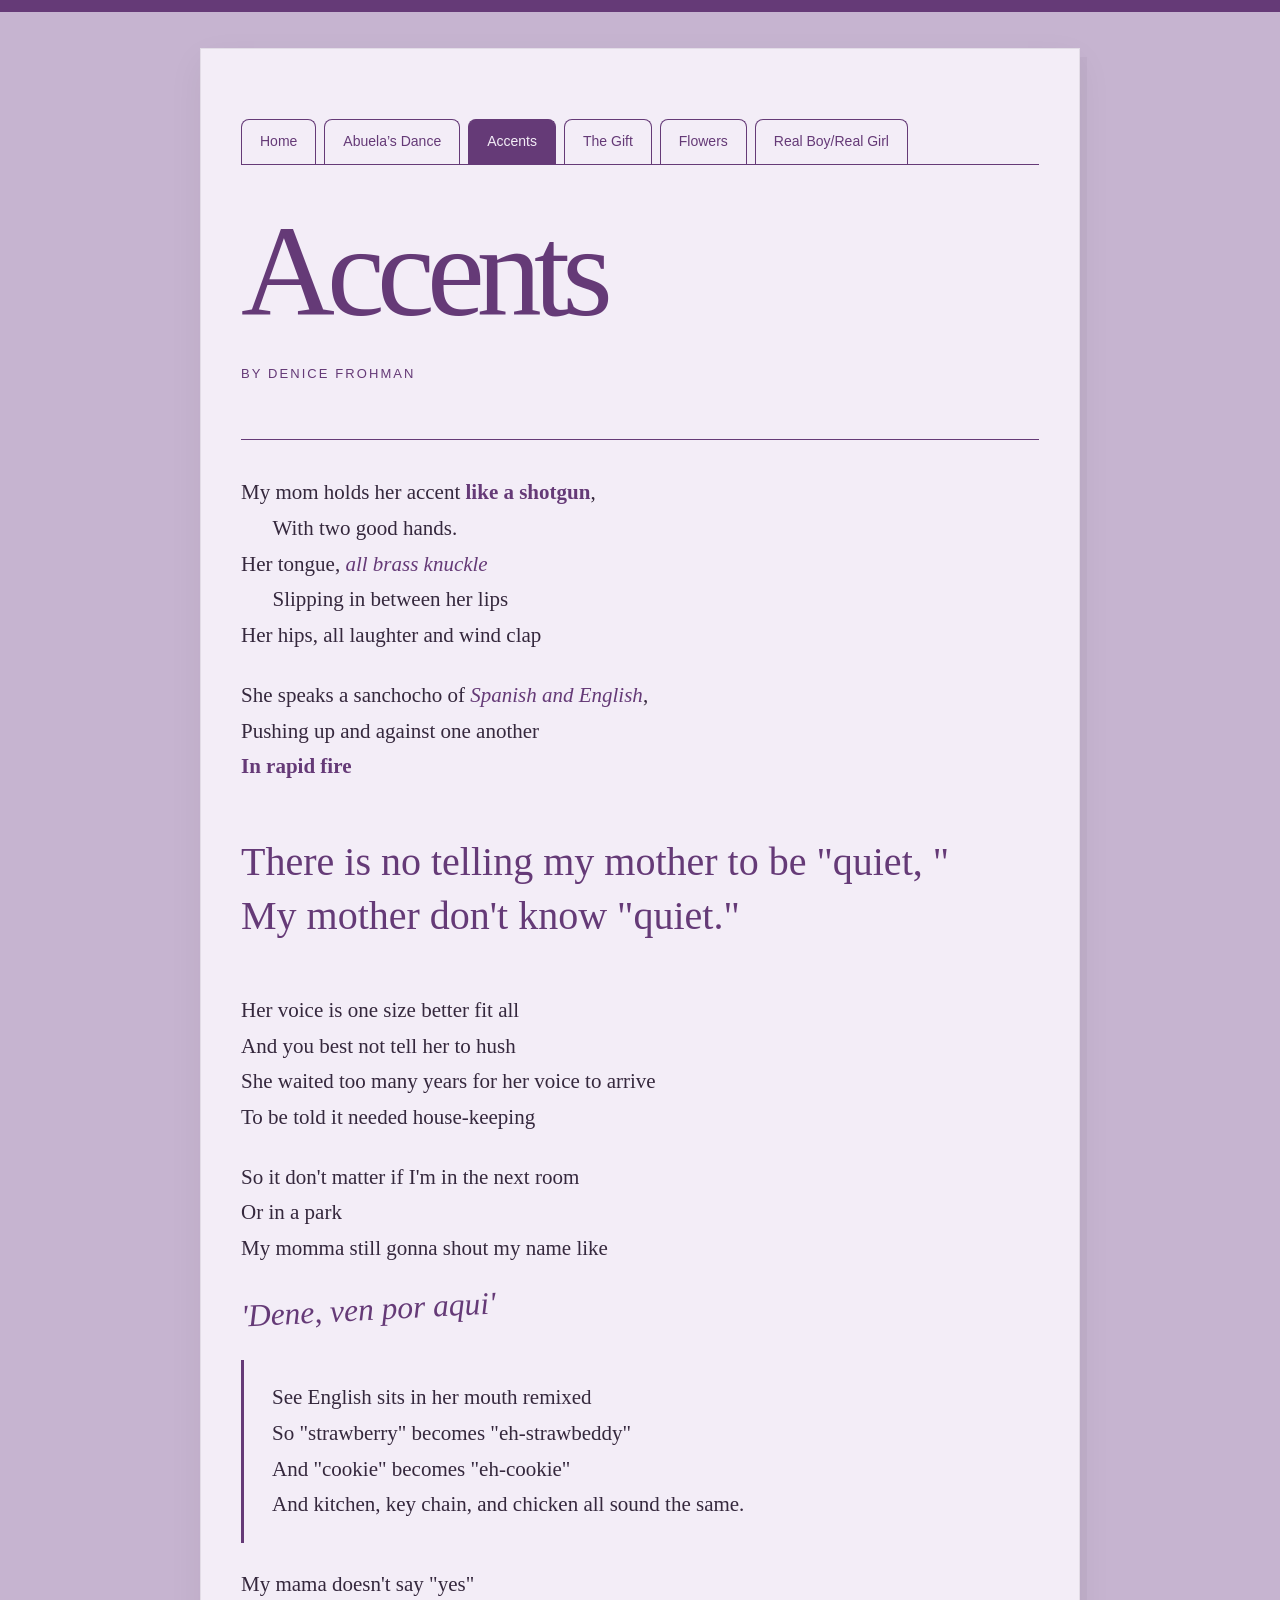
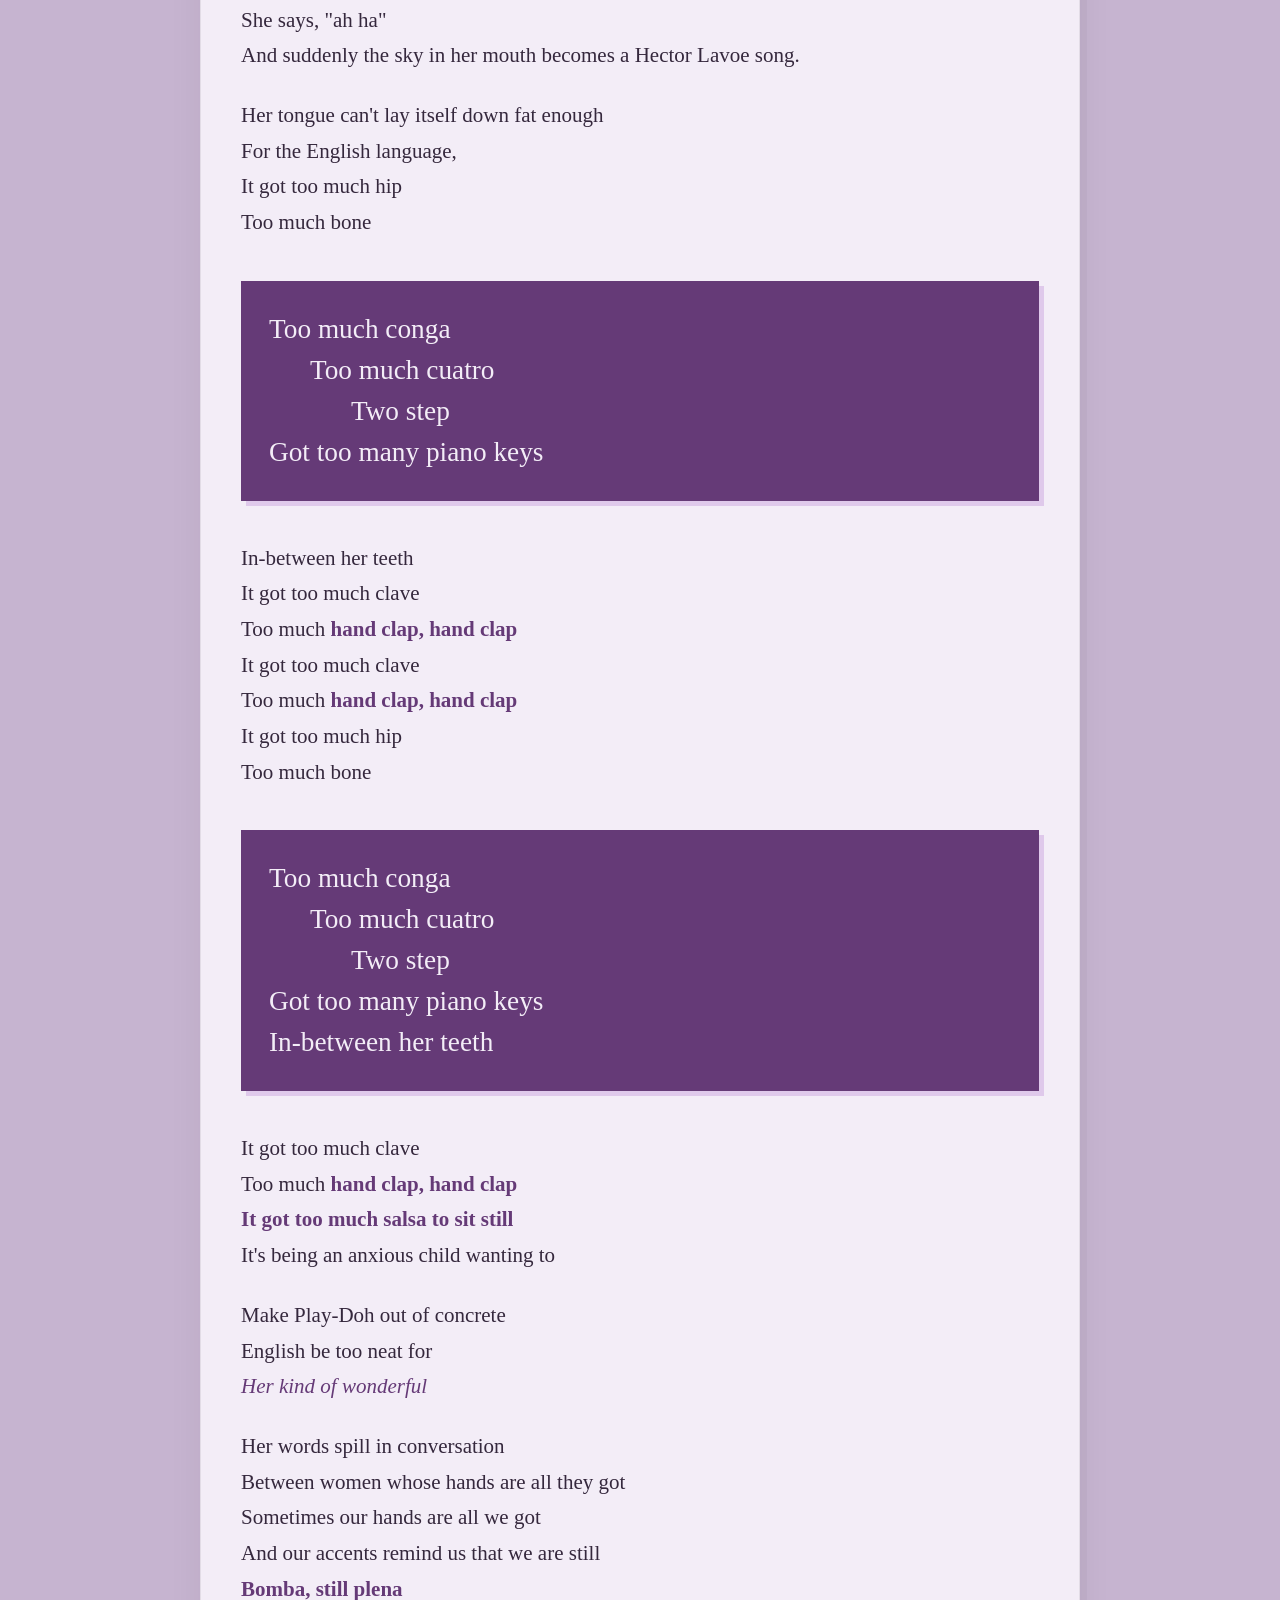
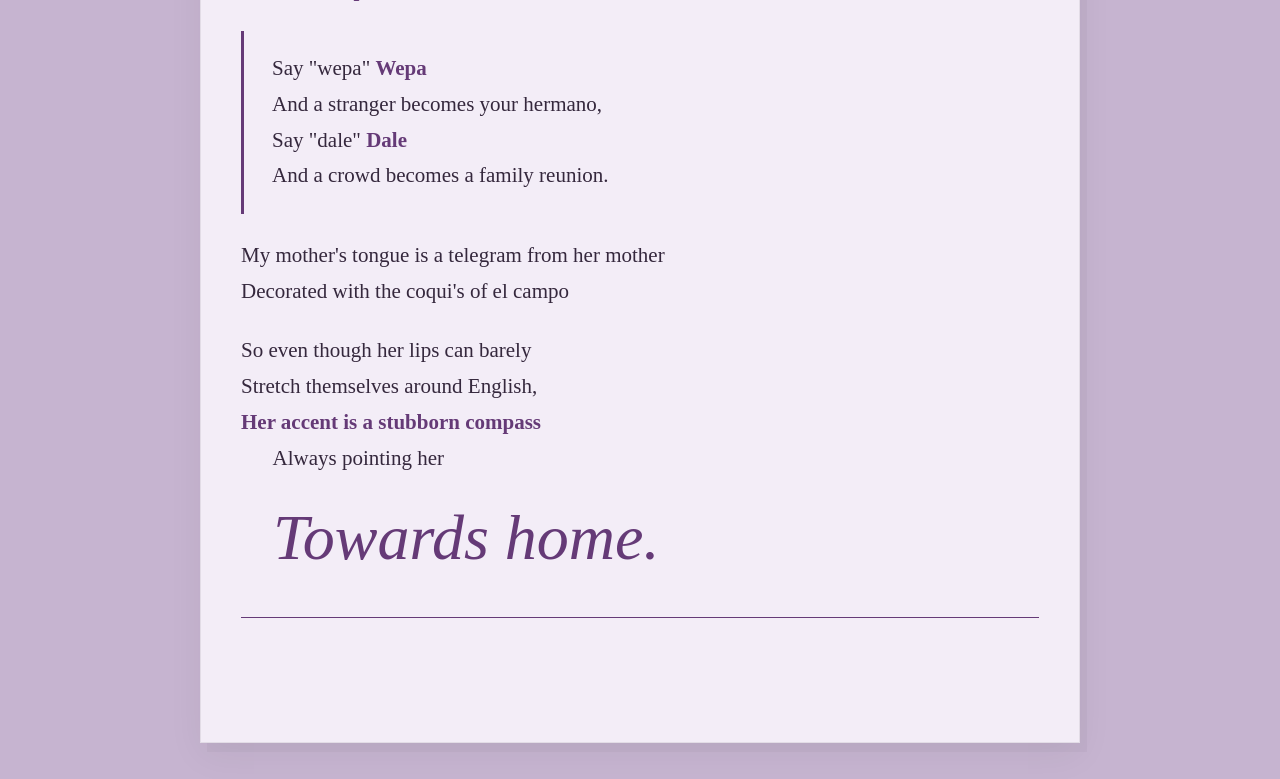
==== p1-zine/accents.html @ 3b050f1c "Build poetry website" ====
<!DOCTYPE html>
<html lang="en">
<head>
  <meta charset="UTF-8">
  <!-- tells the browser to use the device width for the page -->
  <meta name="viewport" content="width=device-width, initial-scale=1.0">
  <title>Accents — Denice Frohman</title>
  <!-- all the pages share this CSS file, so one change can update the whole site -->
  <link rel="stylesheet" href="style.css">
</head>
<body class="accents-page">
<!-- main holds the main content of this page -->
<main>
<!-- little tabs so both poems have a place here -->
<!-- these are regular page links. CSS is what makes them look like tabs -->
<nav class="poem-tabs" aria-label="Poems">
  <a href="index.html">Home</a>
  <a href="abuelas-dance.html">Abuela’s Dance</a>
  <a href="accents.html" aria-current="page">Accents</a>
  <a href="the-gift.html">The Gift</a>
  <a href="flowers.html">Flowers</a>
  <a href="realboy-real-girl.html">Real Boy/Real Girl</a>
</nav>
<!-- aria-current on the link above tells CSS which tab to fill in -->
<!-- title and author go together in the header -->
<header>
  <h1>Accents</h1>
  <p class="byline">by Denice Frohman</p>
</header>
<!-- keeping the line breaks so you can hear the rhythm while reading -->
<p>
  My mom holds her accent <b>like a shotgun</b>,<br>
  <span class="indent">With two good hands.</span><br>
  Her tongue, <em>all brass knuckle</em><br>
  <span class="indent">Slipping in between her lips</span><br>
  Her hips, all laughter and wind clap
</p>

<p>
  She speaks a sanchocho of <em>Spanish and English</em>,<br>
  Pushing up and against one another<br>
  <b>In rapid fire</b>
</p>

<!-- giving her voice some room. this part should feel loud -->
<p class="voice">
  There is no telling my mother to be &quot;quiet, &quot;<br>
  My mother don&#x27;t know &quot;quiet.&quot;
</p>

<p>
  Her voice is one size better fit all<br>
  And you best not tell her to hush<br>
  She waited too many years for her voice to arrive<br>
  To be told it needed house-keeping
</p>

<p>
  So it don&#x27;t matter if I&#x27;m in the next room<br>
  Or in a park<br>
  My momma still gonna shout my name like<br>
  <span class="callout">&#x27;Dene, ven por aqui&#x27;</span>
</p>

<!-- keeping the remixed words together in their own section -->
<p class="questions">
  See English sits in her mouth remixed<br>
  So &quot;strawberry&quot; becomes &quot;eh-strawbeddy&quot;<br>
  And &quot;cookie&quot; becomes &quot;eh-cookie&quot;<br>
  And kitchen, key chain, and chicken all sound the same.
</p>

<p>
  My mama doesn&#x27;t say &quot;yes&quot;<br>
  She says, &quot;ah ha&quot;<br>
  And suddenly the sky in her mouth becomes a Hector Lavoe song.
</p>

<p>
  Her tongue can&#x27;t lay itself down fat enough<br>
  For the English language,<br>
  It got too much hip<br>
  Too much bone
</p>

<!-- the repeated lines step across the page like a dance -->
<p class="rhythm">
  Too much conga<br>
  <span class="indent">Too much cuatro</span><br>
  <span class="indent step">Two step</span><br>
  Got too many piano keys
</p>

<p>
  In-between her teeth<br>
  It got too much clave<br>
  Too much <b>hand clap, hand clap</b><br>
  It got too much clave<br>
  Too much <b>hand clap, hand clap</b><br>
  It got too much hip<br>
  Too much bone
</p>

<!-- the repeated lines step across the page like a dance -->
<p class="rhythm">
  Too much conga<br>
  <span class="indent">Too much cuatro</span><br>
  <span class="indent step">Two step</span><br>
  Got too many piano keys<br>
  In-between her teeth
</p>

<p>
  It got too much clave<br>
  Too much <b>hand clap, hand clap</b><br>
  <span class="salsa">It got too much salsa to sit still</span><br>
  It&#x27;s being an anxious child wanting to
</p>

<p>
  Make Play-Doh out of concrete<br>
  English be too neat for<br>
  <em>Her kind of wonderful</em>
</p>

<p>
  Her words spill in conversation<br>
  Between women whose hands are all they got<br>
  Sometimes our hands are all we got<br>
  And our accents remind us that we are still<br>
  <b>Bomba, still plena</b>
</p>

<p class="questions">
  Say &quot;wepa&quot; <b>Wepa</b><br>
  And a stranger becomes your hermano,<br>
  Say &quot;dale&quot; <b>Dale</b><br>
  And a crowd becomes a family reunion.
</p>

<p>
  My mother&#x27;s tongue is a telegram from her mother<br>
  Decorated with the coqui&#x27;s of el campo
</p>

<p>
  So even though her lips can barely<br>
  Stretch themselves around English,<br>
  <b>Her accent is a stubborn compass</b><br>
  <span class="indent">Always pointing her</span><br>
  <span class="home">Towards home.</span>
</p>
</main>
</body>
</html>
---- p1-zine/style.css ----
/* each poem gets its own paper + ink, like different pages in the same zine */
/* these variables save me from typing the same colors over and over */
:root {
  --backdrop: #dec3c8;
  --paper: #faf2e7;
  --ink: #293b32;
  --accent: #245b46;
  --highlight: #ecd0d5;
}

/* lavender and plum for accents. changing these colors updates the whole page */
.accents-page {
  --backdrop: #c6b4d0;
  --paper: #f3edf7;
  --ink: #35283d;
  --accent: #653a77;
  --highlight: #dfc9eb;
}

/* this one feels like an old letter. parchment, brown ink, a little gold */
.gift-page {
  --backdrop: #c9bb9c;
  --paper: #f7efdc;
  --ink: #3d3328;
  --accent: #79502e;
  --highlight: #e6d5af;
}

/* sage paper and yellow highlights for flowers, like a garden notebook */
.flowers-page {
  --backdrop: #b8c7a7;
  --paper: #f4f3e3;
  --ink: #303c2b;
  --accent: #435c32;
  --highlight: #ede2a1;
}

/* midnight blue for this one, like a stage before the lights come up */
.real-page {
  --backdrop: #18243e;
  --paper: #e9eff6;
  --ink: #25324a;
  --accent: #294b80;
  --highlight: #c7d8ed;
}

/* this title is long, so it gets a smaller size and can wrap if needed */
.real-page h1 {
  font-size: clamp(52px, 9vw, 100px);
  overflow-wrap: anywhere;
}

/* the lines step inward when the strings pull, then open back up */
.real-stanza {
  margin: 0 0 42px;
}

/* block puts each span on its own line, even though spans are normally inline */
.poem-line {
  display: block;
}

/* one step inward. clamp sets a minimum, a flexible size, and a maximum */
.real-page .indent-1 {
  margin-left: clamp(18px, 4vw, 40px);
}

/* a second step inward for the lines that feel more pulled by the strings */
.real-page .indent-2 {
  margin-left: clamp(36px, 8vw, 80px);
}

/* the last bit gets its own space */
.final-moment {
  margin-top: 28px;
  padding: 24px;
  background: var(--accent);
  color: var(--paper);
}

.final-moment em {
  color: var(--paper);
}

/* a small number in the margin gives each part a place to start */
.flower-stanza {
  position: relative;
  padding: 24px 0 28px 44px;
  border-bottom: 1px solid var(--highlight);
}

/* absolute places the number relative to its section, which is position: relative */
.stanza-number {
  position: absolute;
  top: 24px;
  left: 0;
  margin: 0;
  color: var(--accent);
  font-family: "Courier New", monospace;
  font-size: 20px;
  line-height: 1.7;
}

.flower-stanza:last-child {
  border-bottom: 0;
}

/* the last word opens up and gets its own patch of sunlight */
.bloom {
  display: block;
  width: fit-content;
  margin-top: 36px;
  padding: 12px 24px;
  background: var(--highlight);
  color: var(--accent);
  font-size: clamp(54px, 10vw, 100px);
  font-style: italic;
  line-height: 1.1;
  border-radius: 50% 45% 48% 42%;
  transform: rotate(-3deg);
}

/* a quieter ending for this poem, like a note tucked away for later */
.gift-ending {
  display: block;
  margin-top: 35px;
  padding: 20px 24px;
  background: var(--highlight);
  color: var(--accent);
  font-size: clamp(26px, 5vw, 42px);
  font-style: italic;
  line-height: 1.3;
  border-bottom: 2px solid var(--accent);
}
/* padding and borders count inside the width instead of making things wider */
* {
  box-sizing: border-box;
}

/* the body sets the background and default text style for the whole page */
body {
  margin: 0;
  background-color: var(--backdrop);
  /* tiny dots give the outside a printed-paper feel without needing an image */
  background-image: radial-gradient(#0000000d 0.6px, transparent 0.6px);
  background-size: 4px 4px;
  color: var(--ink);
  font-family: Georgia, "Times New Roman", serif;
  font-size: clamp(16px, 2vw, 21px);
  line-height: 1.7;
  border-top: 12px solid var(--accent);
}

/* auto margins center the page; padding keeps the words off the edges */
main {
  max-width: 880px;
  margin: 36px auto;
  padding: 70px 40px 100px;
  background: var(--paper);
  border: 1px solid #00000012;
  box-shadow: 7px 9px 0 #00000008, 0 12px 35px #0000000d;
}

/* a thin line separates the title and author from the actual poem */
header {
  border-bottom: 1px solid var(--accent);
  padding-bottom: 30px;
  margin-bottom: 35px;
}

/* links dressed up as tabs. the filled one is the poem you're reading */
/* flex puts the links beside each other; wrap lets them move onto another row */
.poem-tabs {
  display: flex;
  flex-wrap: wrap;
  gap: 8px;
  margin-bottom: 45px;
  border-bottom: 1px solid var(--accent);
  font-family: Arial, sans-serif;
  font-size: 14px;
}

/* the four radius values go top-left, top-right, bottom-right, bottom-left */
.poem-tabs a {
  border: 1px solid var(--accent);
  border-bottom: 0;
  border-radius: 8px 8px 0 0;
  padding: 10px 18px;
  text-decoration: none;
}

/* this only selects the link marked as the current page in the HTML */
.poem-tabs a[aria-current="page"] {
  background: var(--accent);
  color: var(--paper);
}

/* spans let me move individual lines inward */
.accents-page .indent {
  display: inline-block;
  margin-left: 1.5em;
}

.accents-page .step {
  margin-left: 3em;
}

/* her voice gets bigger than the regular text */
.voice {
  margin: 50px 0;
  color: var(--accent);
  font-size: clamp(26px, 4vw, 40px);
  line-height: 1.35;
}

.callout {
  display: inline-block;
  margin-top: 16px;
  color: var(--accent);
  font-size: 1.5em;
  font-style: italic;
  transform: rotate(-3deg);
}

/* plum ink becomes the background when the rhythm picks up */
.rhythm {
  background: var(--accent);
  color: var(--paper);
  padding: 28px;
  margin: 40px 0;
  font-size: 1.3em;
  line-height: 1.5;
}

.salsa {
  display: inline-block;
  color: var(--accent);
  font-weight: bold;
  animation: sway 4s ease-in-out infinite alternate;
}

/* ending on home, with a little extra space to let it land */
.home {
  display: block;
  margin: 24px 0 0 0.5em;
  color: var(--accent);
  font-size: clamp(36px, 7vw, 64px);
  font-style: italic;
  line-height: 1.2;
}

/* clamp lets the title grow with the screen without getting too huge */
h1 {
  color: var(--accent);
  font-size: clamp(64px, 12vw, 130px);
  font-weight: normal;
  line-height: 0.95;
  letter-spacing: -0.06em;
  margin: 0 0 30px;
}

.byline {
  font-family: Arial, sans-serif;
  font-size: 13px;
  letter-spacing: 0.16em;
  text-transform: uppercase;
}

/* a little space after paragraphs keeps the stanzas from running together */
p {
  margin: 0 0 24px;
}

h2,
h3 {
  font-weight: normal;
  line-height: 1.3;
}

h3 {
  color: var(--accent);
  font-size: 1.25em;
  font-style: italic;
}

/* a little color on the words that already have emphasis */
b,
em {
  color: var(--accent);
}

/* underline-offset leaves some breathing room between a link and its underline */
a {
  color: var(--accent);
  text-decoration-thickness: 2px;
  text-underline-offset: 5px;
  transition: background-color 180ms ease;
}

/* hover is for the mouse; focus-visible gives keyboard users feedback too */
a:hover,
a:focus-visible {
  background-color: var(--highlight);
}

/* these lines get their own rhythm once the music starts */
.dance,
.refrain h2 {
  font-size: clamp(45px, 8vw, 85px);
  color: var(--accent);
  letter-spacing: -0.045em;
  line-height: 1.05;
}

/* a negative angle tilts this line slightly to the left */
.dance {
  transform: rotate(-4deg);
  margin: 45px 0 60px;
}

/* border-left draws the line; padding keeps the words from touching it */
.questions {
  border-left: 3px solid var(--accent);
  padding: 20px 0 20px 28px;
}

/* small side-to-side movement, like swaying instead of racing across the page */
.refrain {
  background-color: var(--accent);
  padding: 35px 25px;
  margin: 30px 0;
}

.refrain h2 {
  color: var(--paper);
  margin: 0;
  animation: sway 4s ease-in-out infinite alternate;
}

/* from and to are the two poses. alternate makes the animation move back and forth */
@keyframes sway {
  from { transform: translateX(-5px) rotate(-2deg); }
  to { transform: translateX(5px) rotate(2deg); }
}

/* letting the last few lines settle down again */
main > p:last-child {
  border-bottom: 1px solid var(--accent);
  padding-bottom: 40px;
}

/* these are the colors you see when you select text */
::selection {
  background: var(--highlight);
  color: var(--ink);
}

/* keeping the author credit simple, underneath the title */
.byline {
  color: var(--accent);
}

/* making the highlighted bits feel like scraps pasted onto the page */
.rhythm,
.refrain {
  box-shadow: 5px 5px 0 var(--highlight);
}

/* bold words inside the dark paper need the light ink too */
.rhythm b,
.rhythm em {
  color: var(--paper);
}

/* five simple squares, each matching the colors of its poem */
.home-page {
  background: #fff;
  color: #292e25;
  border-top: 0;
}

/* flex-wrap moves squares onto another row when they run out of room */
.home-page .poem-grid {
  display: flex;
  flex-wrap: wrap;
  justify-content: center;
  align-items: flex-start;
  gap: 36px 48px;
  max-width: 960px;
  margin: 0 auto;
  padding: 70px 24px 100px;
  border: 0;
  box-shadow: none;
  background: transparent;
}

/* aspect-ratio keeps these square; flex stacks the title above the author */
.poem-square {
  display: flex;
  flex-direction: column;
  justify-content: center;
  aspect-ratio: 1;
  width: 240px;
  max-width: 100%;
  min-width: 0;
  padding: 28px;
  border: 1px solid #292e2533;
  color: var(--tile-ink);
  background-color: var(--tile-paper);
  text-decoration: none;
  transition: box-shadow 180ms ease;
}

/* an inset shadow draws the hover border inside, so the square does not shift */
.poem-square:hover,
.poem-square:focus-visible {
  background-color: var(--tile-paper);
  box-shadow: inset 0 0 0 4px var(--tile-ink);
  outline: none;
}

/* each square has its own pair of colors, used by the shared square styles */
.square-dance { --tile-paper: #dec3c8; --tile-ink: #245b46; }
.square-accents { --tile-paper: #c6b4d0; --tile-ink: #563064; }
.square-gift { --tile-paper: #d3bb94; --tile-ink: #553921; }
.square-flowers { --tile-paper: #c6d493; --tile-ink: #374d27; }
.square-real { --tile-paper: #243e6a; --tile-ink: #e3edf7; }

/* titles are headings so the homepage still has a clear structure */
.poem-square h2 {
  margin: 0 0 18px;
  font-size: 34px;
  line-height: 1.1;
  letter-spacing: -0.04em;
  overflow-wrap: anywhere;
}

/* smaller sans-serif text separates the author from the poem title */
.poem-square p {
  margin: 0;
  font-family: Arial, sans-serif;
  font-size: 14px;
  line-height: 1.5;
}

/* uneven spacing makes the squares feel arranged on a table */
.square-dance { margin-top: 20px; }
.square-accents { margin-top: 90px; }
.square-gift { margin-top: 0; }
.square-flowers { margin-top: 10px; }
.square-real { margin-top: 65px; }
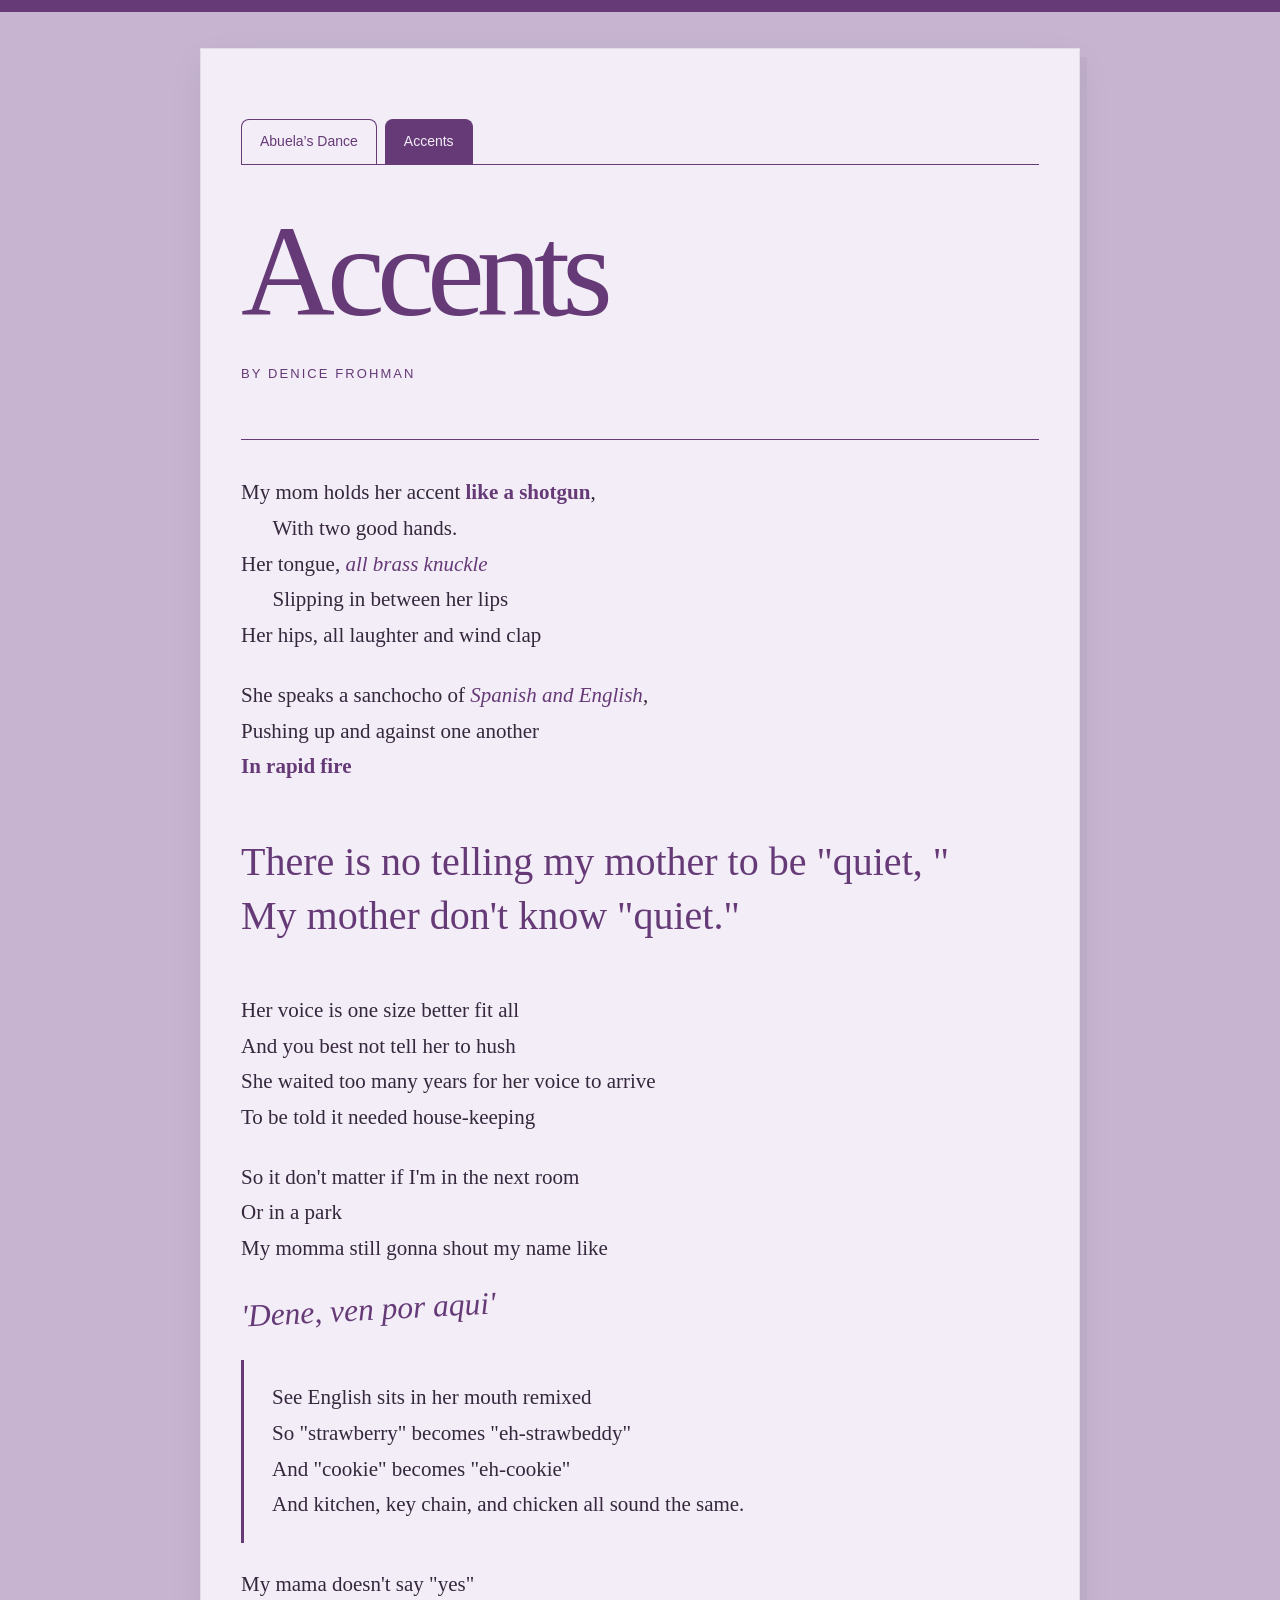
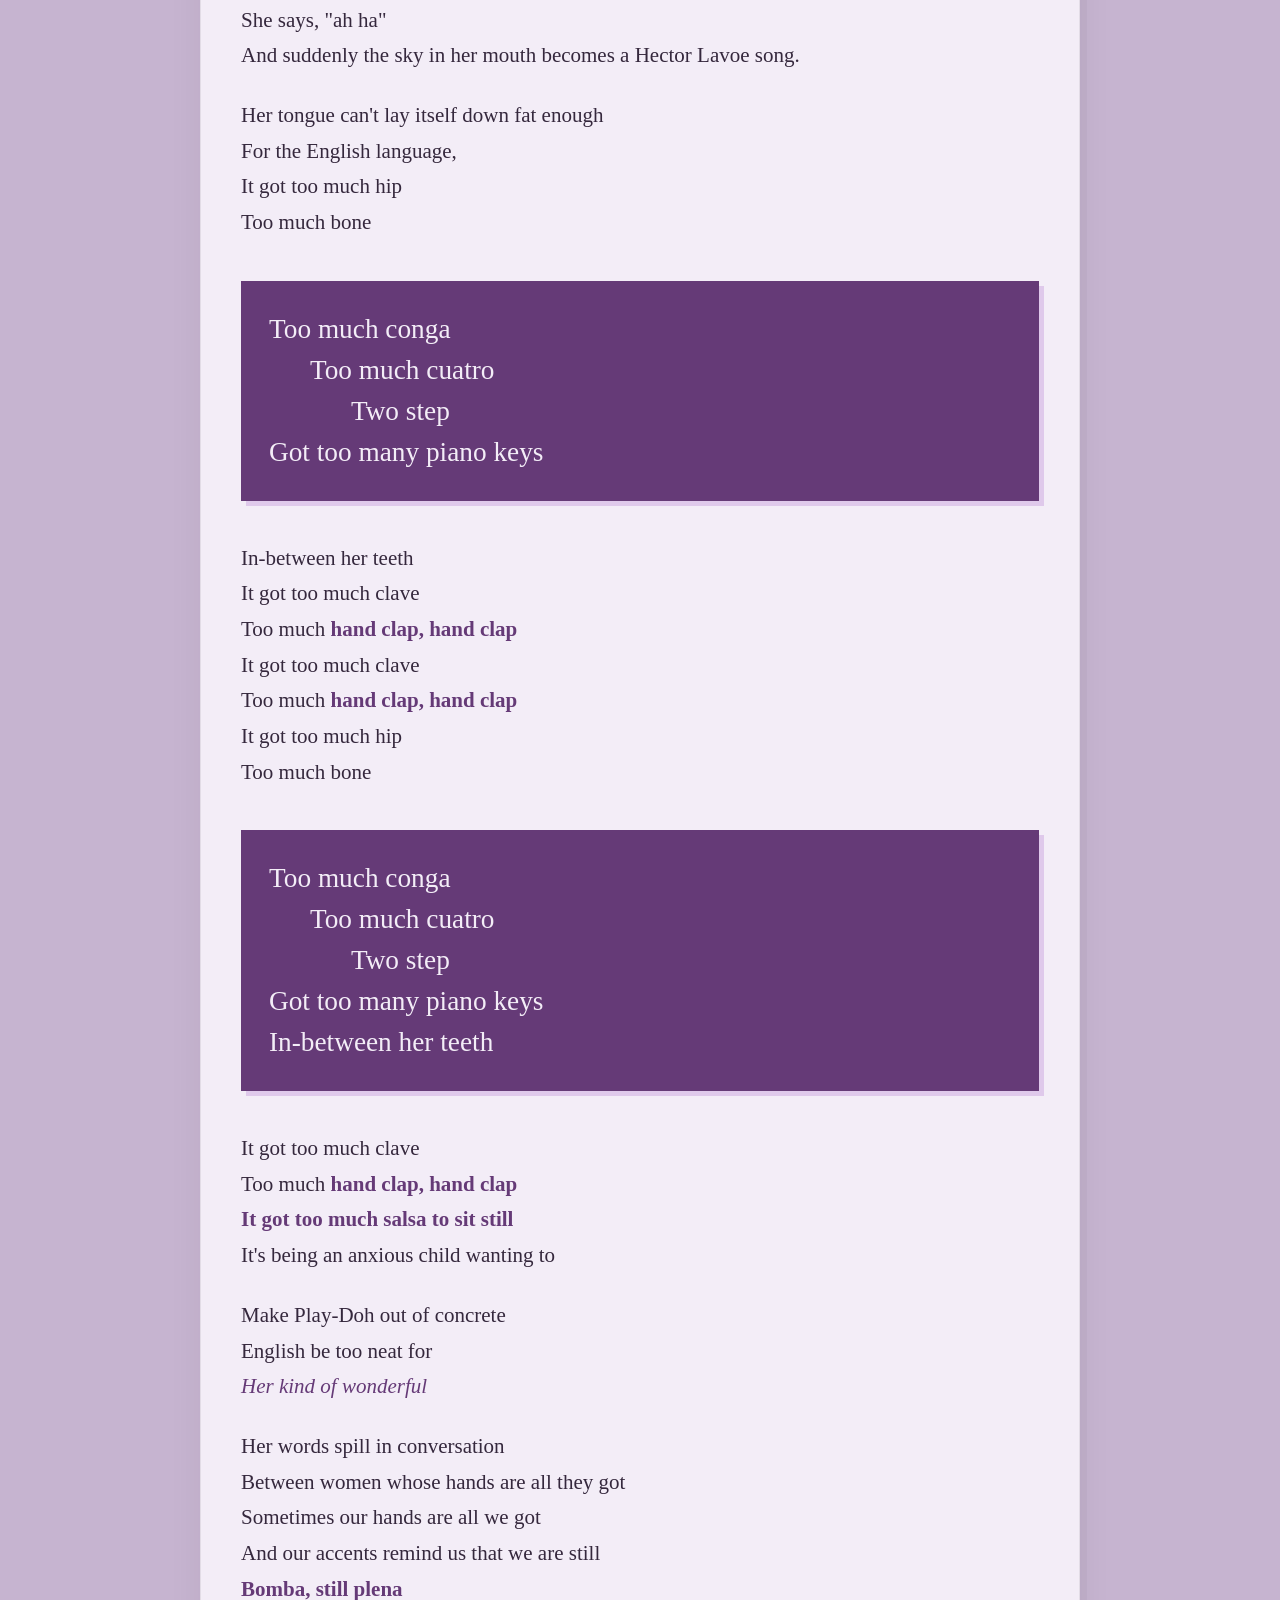
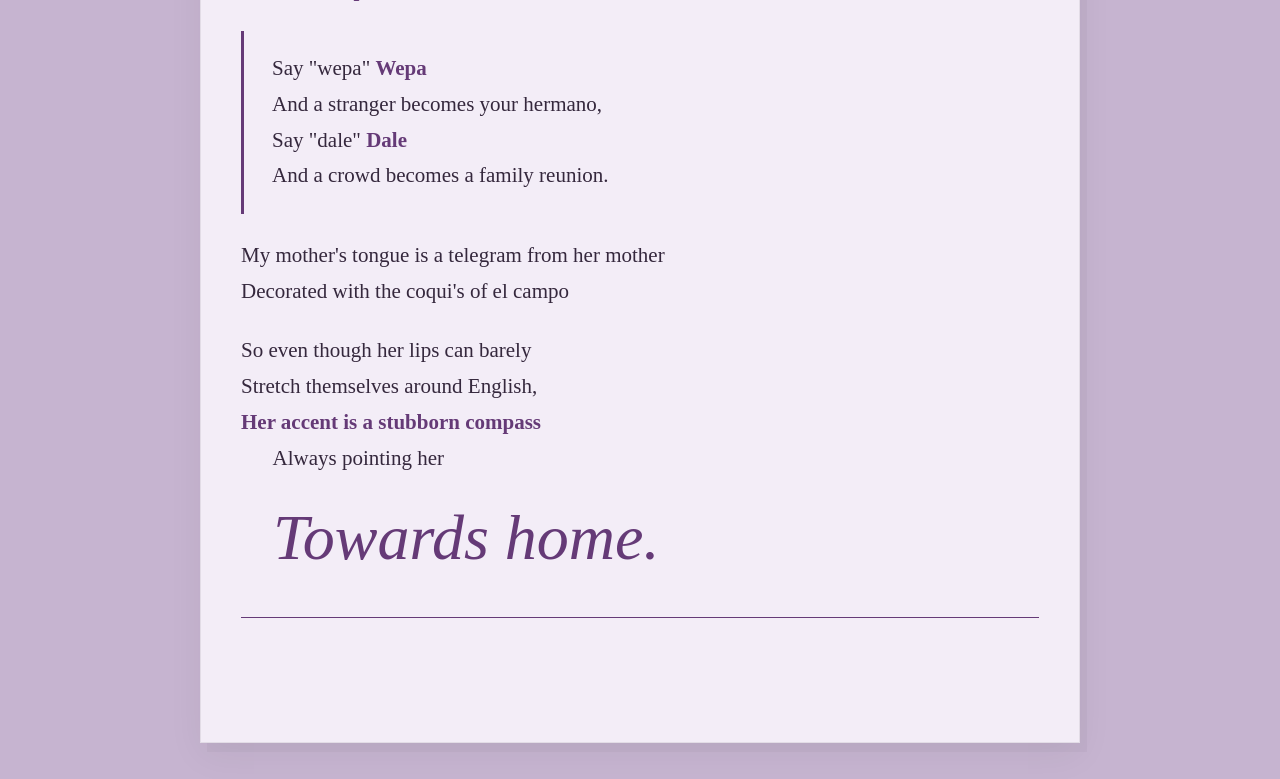
==== commit 1c5f6746: "more changes" ====
--- a/p1-zine/accents.html
+++ b/p1-zine/accents.html
@@ -2,27 +2,17 @@
 <html lang="en">
 <head>
   <meta charset="UTF-8">
-  <!-- tells the browser to use the device width for the page -->
   <meta name="viewport" content="width=device-width, initial-scale=1.0">
   <title>Accents — Denice Frohman</title>
-  <!-- all the pages share this CSS file, so one change can update the whole site -->
   <link rel="stylesheet" href="style.css">
 </head>
 <body class="accents-page">
-<!-- main holds the main content of this page -->
 <main>
 <!-- little tabs so both poems have a place here -->
-<!-- these are regular page links. CSS is what makes them look like tabs -->
 <nav class="poem-tabs" aria-label="Poems">
-  <a href="index.html">Home</a>
-  <a href="abuelas-dance.html">Abuela’s Dance</a>
+  <a href="index.html">Abuela’s Dance</a>
   <a href="accents.html" aria-current="page">Accents</a>
-  <a href="the-gift.html">The Gift</a>
-  <a href="flowers.html">Flowers</a>
-  <a href="realboy-real-girl.html">Real Boy/Real Girl</a>
 </nav>
-<!-- aria-current on the link above tells CSS which tab to fill in -->
-<!-- title and author go together in the header -->
 <header>
   <h1>Accents</h1>
   <p class="byline">by Denice Frohman</p>
--- a/p1-zine/style.css
+++ b/p1-zine/style.css
@@ -379,31 +379,17 @@
   border-top: 0;
 }
 
-/* flex-wrap moves squares onto another row when they run out of room */
-.home-page .poem-grid {
-  display: flex;
-  flex-wrap: wrap;
-  justify-content: center;
-  align-items: flex-start;
-  gap: 36px 48px;
-  max-width: 960px;
-  margin: 0 auto;
-  padding: 70px 24px 100px;
-  border: 0;
-  box-shadow: none;
-  background: transparent;
-}
-
+/* matching square dimensions for the photos and links */
 /* aspect-ratio keeps these square; flex stacks the title above the author */
 .poem-square {
   display: flex;
   flex-direction: column;
   justify-content: center;
   aspect-ratio: 1;
-  width: 240px;
+  width: clamp(150px, 14vw, 190px);
   max-width: 100%;
   min-width: 0;
-  padding: 28px;
+  padding: 20px;
   border: 1px solid #292e2533;
   color: var(--tile-ink);
   background-color: var(--tile-paper);
@@ -429,7 +415,7 @@
 /* titles are headings so the homepage still has a clear structure */
 .poem-square h2 {
   margin: 0 0 18px;
-  font-size: 34px;
+  font-size: 28px;
   line-height: 1.1;
   letter-spacing: -0.04em;
   overflow-wrap: anywhere;
@@ -439,13 +425,108 @@
 .poem-square p {
   margin: 0;
   font-family: Arial, sans-serif;
-  font-size: 14px;
+  font-size: 12px;
   line-height: 1.5;
 }
 
-/* uneven spacing makes the squares feel arranged on a table */
-.square-dance { margin-top: 20px; }
-.square-accents { margin-top: 90px; }
-.square-gift { margin-top: 0; }
-.square-flowers { margin-top: 10px; }
-.square-real { margin-top: 65px; }
+/* same dimensions as the poem squares. cover keeps the photo from stretching */
+.home-photo {
+  display: block;
+  width: clamp(150px, 14vw, 190px);
+  max-width: 100%;
+  height: auto;
+  aspect-ratio: 1;
+  object-fit: cover;
+  /*transition: transform 180ms;*/
+}
+
+/* scale changes the appearance without moving the other squares around */
+.home-photo:hover {
+  transform: scale(0.96);
+}
+
+/* the grid is just a base; offsets below make the arrangement feel less lined up */
+.home-page .poem-grid {
+  display: grid;
+  grid-template-columns: repeat(5, minmax(0, 1fr));
+  column-gap: 44px;
+  row-gap: 100px;
+  max-width: 1560px;
+  align-items: center;
+  margin: 0 auto;
+  padding: 90px 50px 110px;
+  border: 0;
+  box-shadow: none;
+  background: transparent;
+}
+
+.home-page .poem-square,
+.home-photo {
+  width: 100%;
+  max-width: 190px;
+  justify-self: center;
+  margin: 0;
+}
+
+/* a bigger title in its own grid space keeps the surrounding squares clear */
+.collection-title {
+  grid-column: 2 / 5;
+  grid-row: 2;
+  margin: 0;
+  padding: 0;
+  color: #292e25;
+  font-size: clamp(24px, 12vw, 160px);
+  line-height: 1;
+  letter-spacing: -0.06em;
+  text-align: center;
+}
+
+/* bigger vertical gaps give these offsets room without letting squares overlap */
+.photo-1 {
+  grid-column: 1; grid-row: 1;
+  translate: 0 45px;
+}
+.square-dance {
+  grid-column: 2; grid-row: 1;
+  translate: -12px -30px;
+}
+.photo-2 {
+  grid-column: 3; grid-row: 1;
+  translate: 0 50px;
+}
+.square-accents {
+  grid-column: 4; grid-row: 1;
+  translate: 12px -45px;
+}
+.photo-3 {
+  grid-column: 5; grid-row: 1;
+  translate: 0 65px;
+}
+
+/* the side pieces pull inward toward the title */
+.square-gift {
+  grid-column: 1; grid-row: 2;
+  translate: 14px 35px;
+}
+.photo-4 {
+  grid-column: 5; grid-row: 2;
+  translate: -14px 55px;
+}
+
+/* the lower pieces spread out at different heights */
+.square-flowers {
+  grid-column: 5; grid-row: 3;
+  translate: 0 -25px;
+}
+.photo-5 {
+  grid-column: 2; grid-row: 3;
+  translate: 14px -35px;
+}
+.square-real {
+  grid-column: 4; grid-row: 3;
+  translate: -14px 30px;
+}
+.photo-6 {
+  grid-column: 1; grid-row: 3;
+  translate: 0 40px;
+}
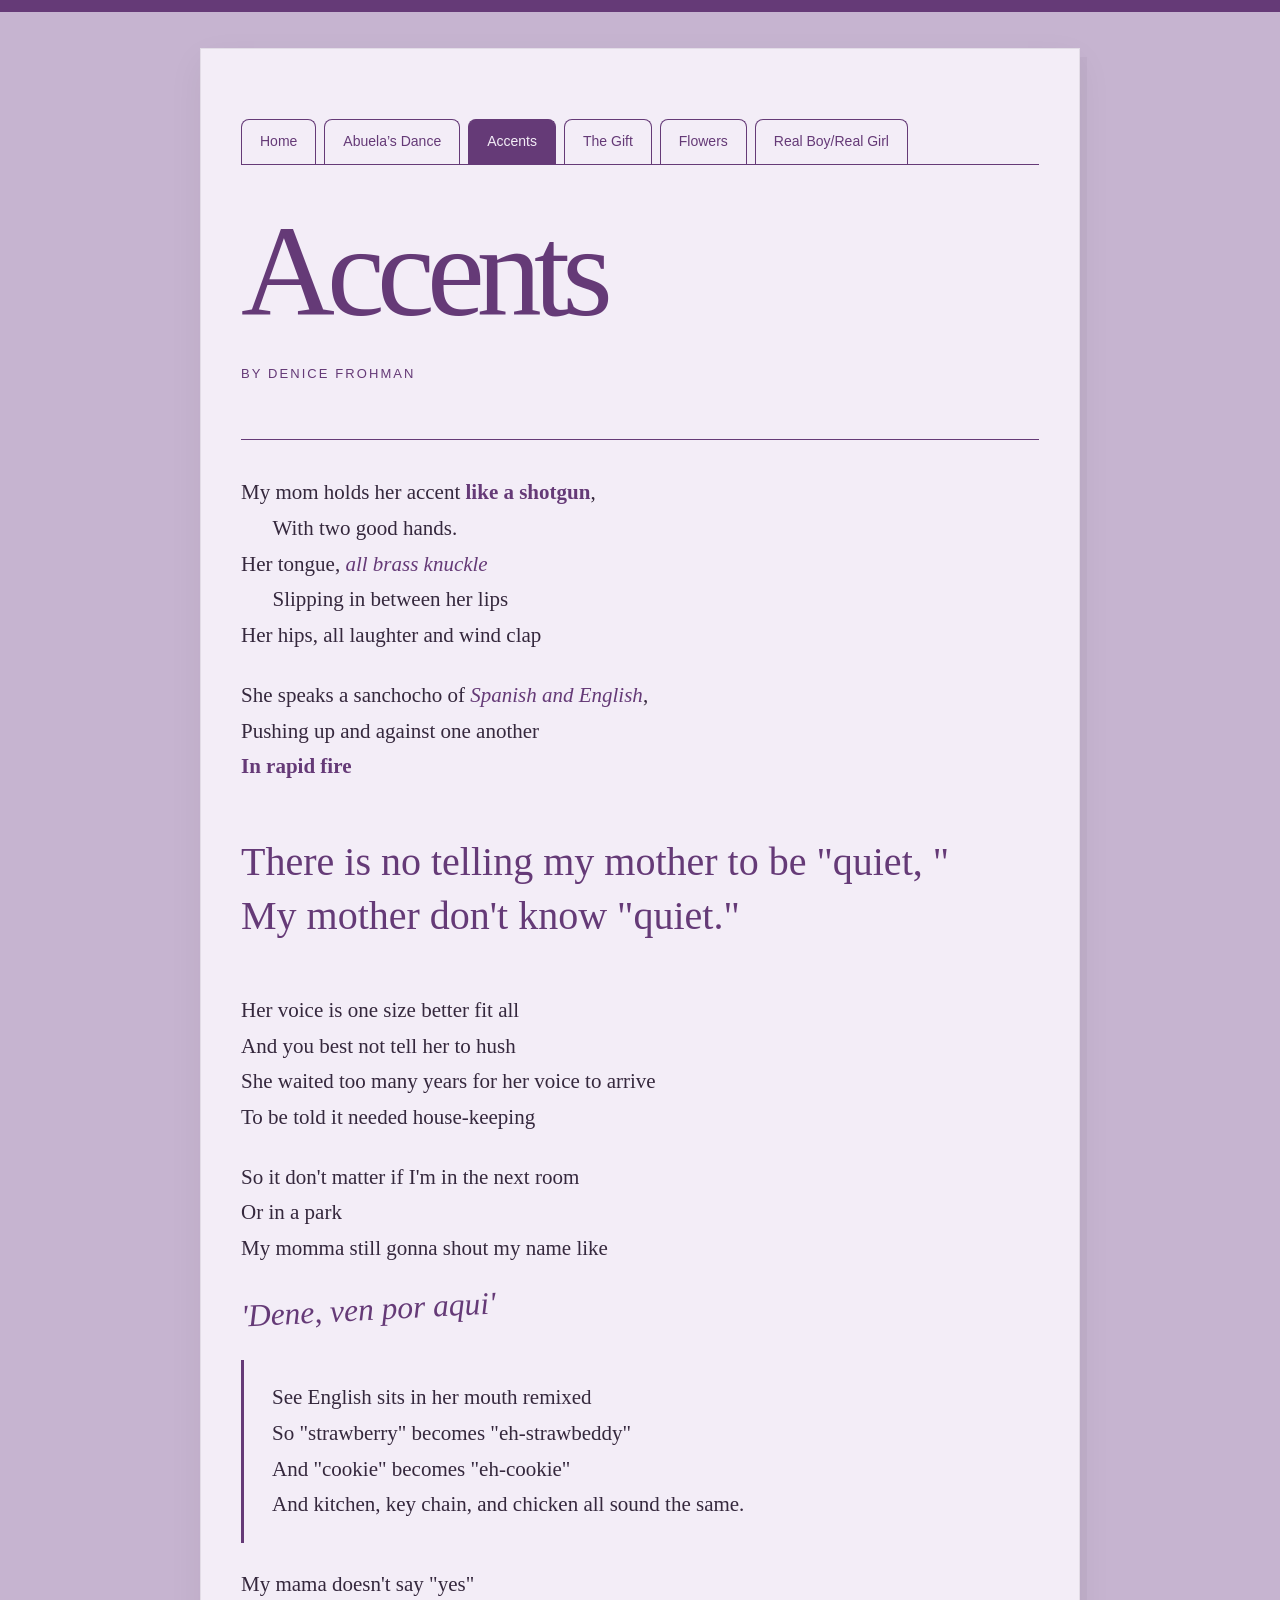
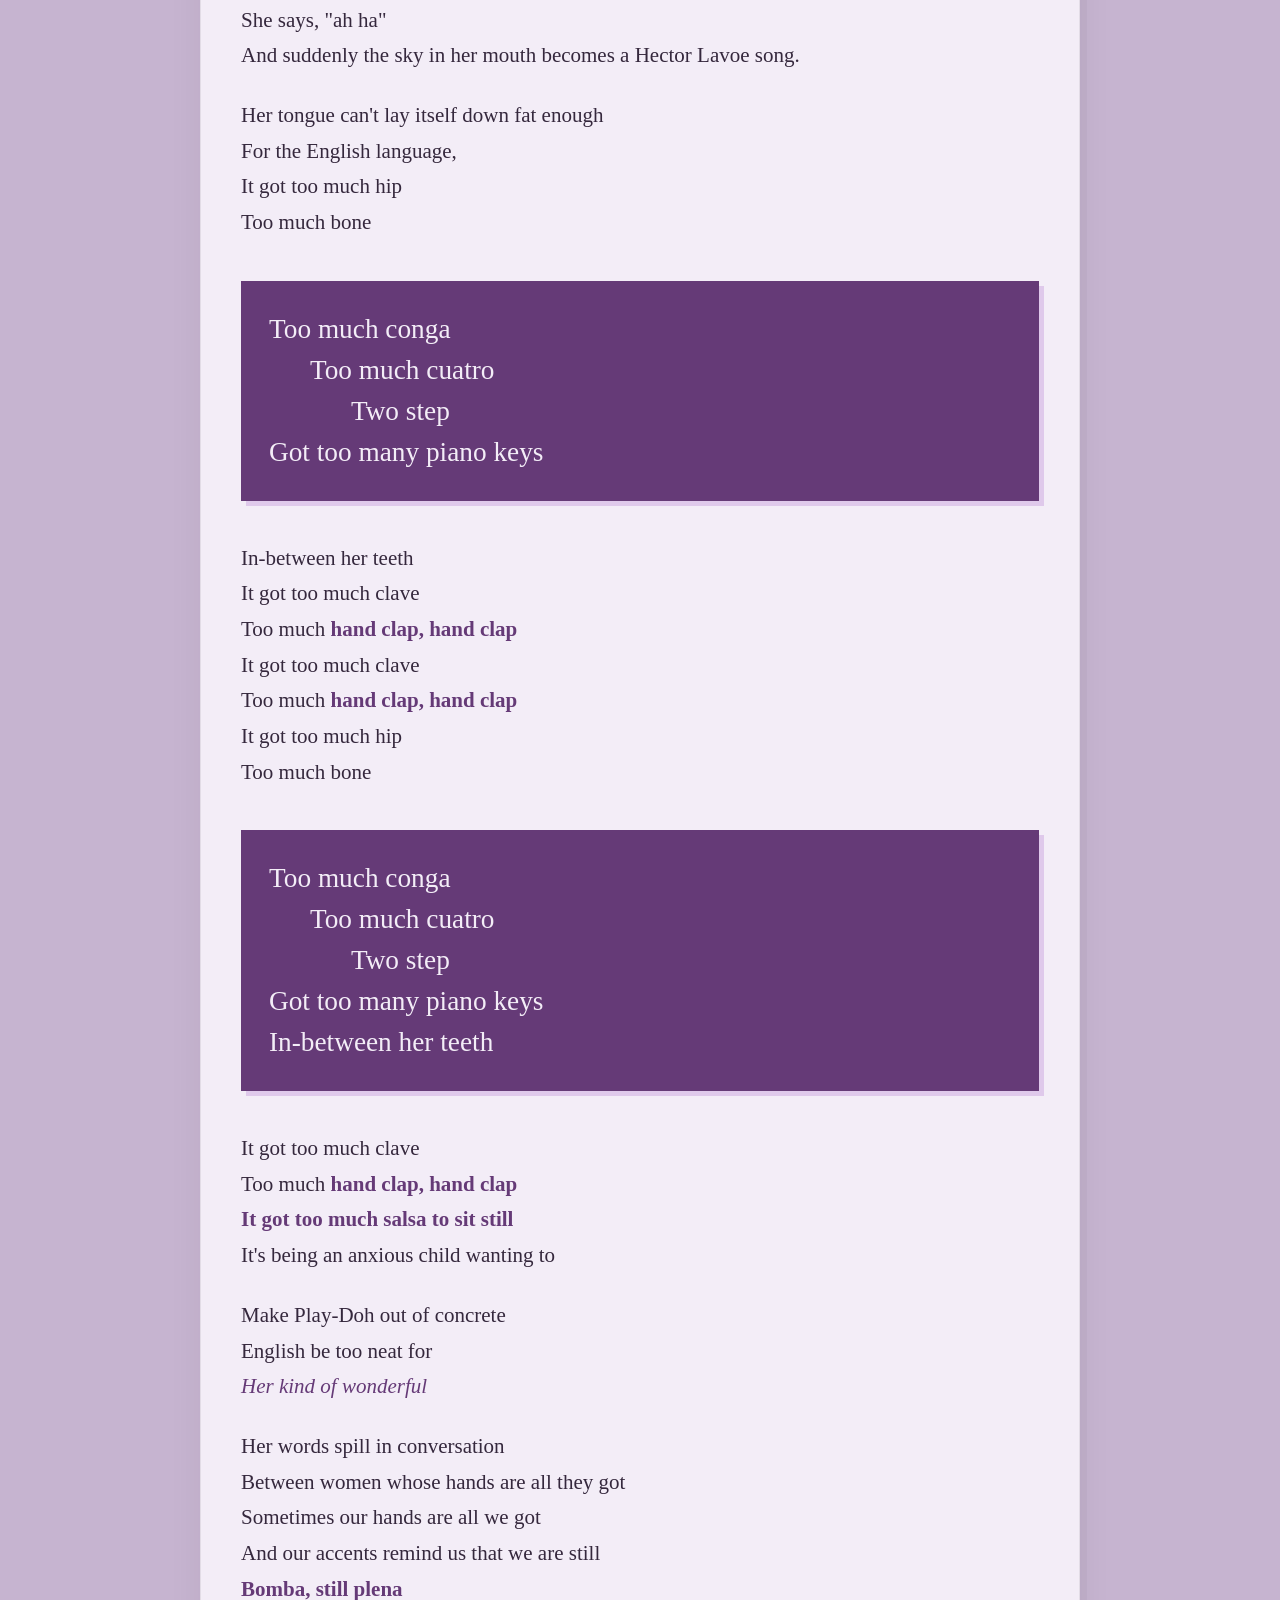
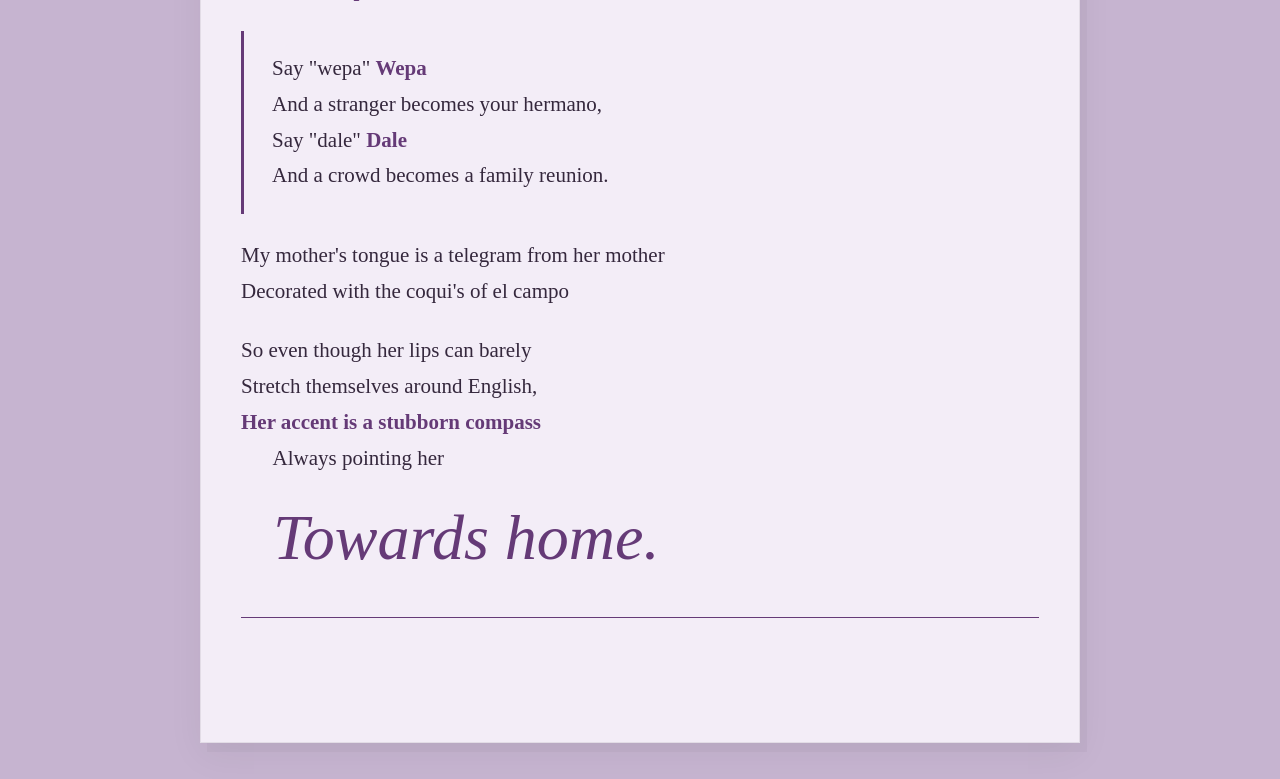
==== commit 63977d48: "more" ====
--- a/p1-zine/accents.html
+++ b/p1-zine/accents.html
@@ -8,10 +8,14 @@
 </head>
 <body class="accents-page">
 <main>
-<!-- little tabs so both poems have a place here -->
+<!-- links to home and each poem in the zine -->
 <nav class="poem-tabs" aria-label="Poems">
-  <a href="index.html">Abuela’s Dance</a>
+  <a href="index.html">Home</a>
+  <a href="abuelas-dance.html">Abuela’s Dance</a>
   <a href="accents.html" aria-current="page">Accents</a>
+  <a href="the-gift.html">The Gift</a>
+  <a href="flowers.html">Flowers</a>
+  <a href="realboy-real-girl.html">Real Boy/Real Girl</a>
 </nav>
 <header>
   <h1>Accents</h1>
